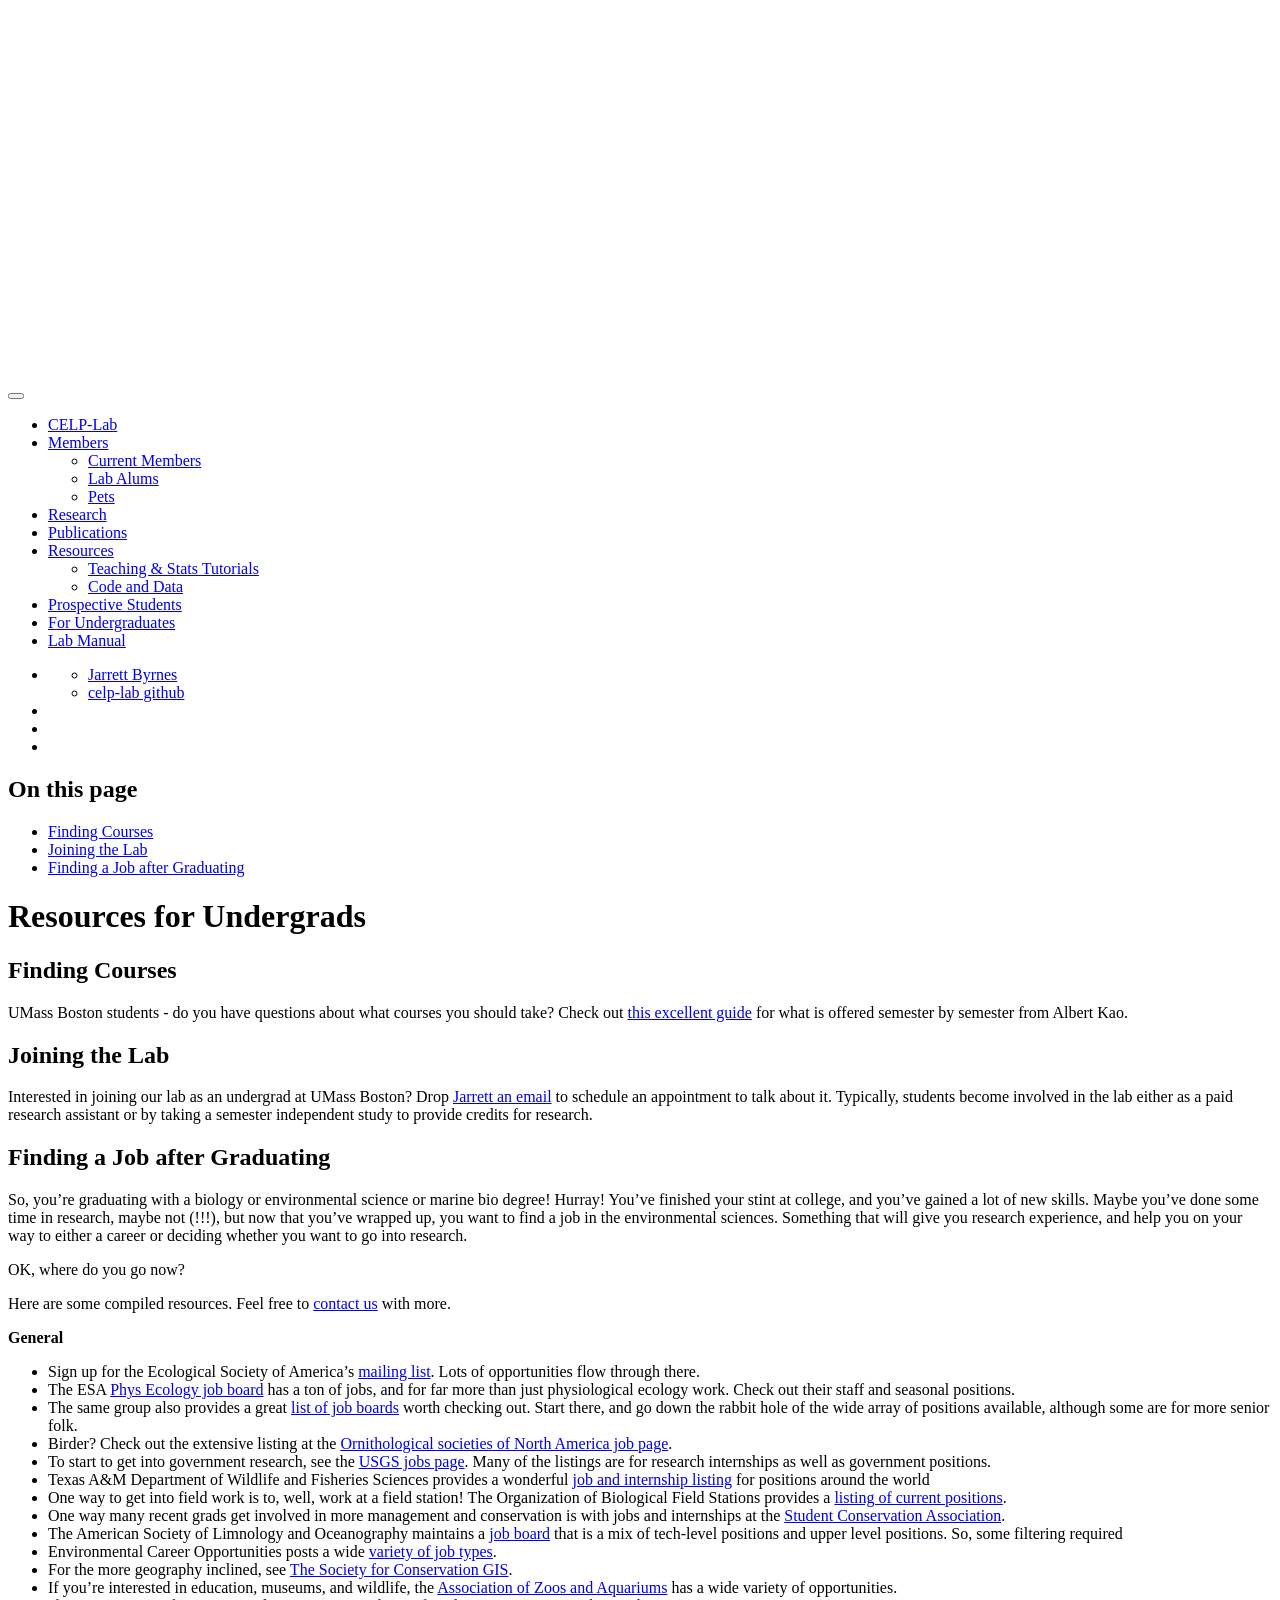
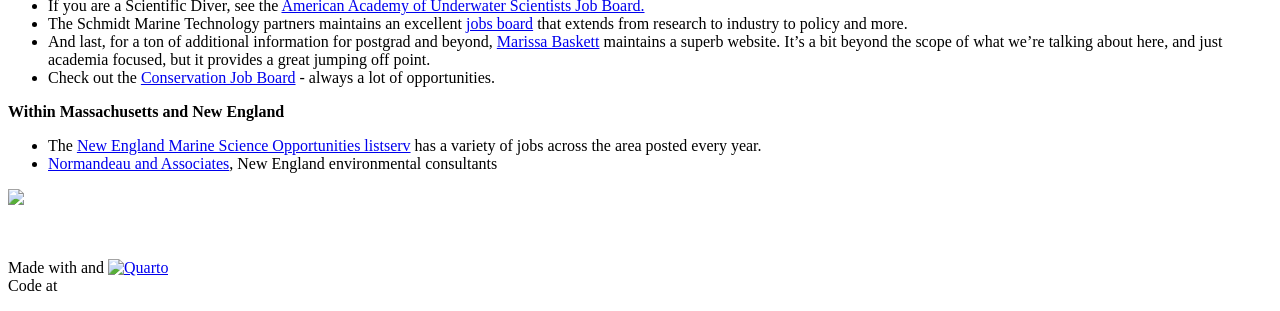
==== docs/undergrad_resources.html @ 290b421e "update with courses" ====
<!DOCTYPE html>
<html xmlns="http://www.w3.org/1999/xhtml" lang="en" xml:lang="en"><head>

<meta charset="utf-8">
<meta name="generator" content="quarto-1.8.25">

<meta name="viewport" content="width=device-width, initial-scale=1.0, user-scalable=yes">


<title>Resources for Undergrads</title>
<style>
code{white-space: pre-wrap;}
span.smallcaps{font-variant: small-caps;}
div.columns{display: flex; gap: min(4vw, 1.5em);}
div.column{flex: auto; overflow-x: auto;}
div.hanging-indent{margin-left: 1.5em; text-indent: -1.5em;}
ul.task-list{list-style: none;}
ul.task-list li input[type="checkbox"] {
  width: 0.8em;
  margin: 0 0.8em 0.2em -1em; /* quarto-specific, see https://github.com/quarto-dev/quarto-cli/issues/4556 */ 
  vertical-align: middle;
}
</style>


<script src="site_libs/quarto-nav/quarto-nav.js"></script>
<script src="site_libs/quarto-nav/headroom.min.js"></script>
<script src="site_libs/clipboard/clipboard.min.js"></script>
<script src="site_libs/quarto-search/autocomplete.umd.js"></script>
<script src="site_libs/quarto-search/fuse.min.js"></script>
<script src="site_libs/quarto-search/quarto-search.js"></script>
<meta name="quarto:offset" content="./">
<script src="site_libs/quarto-html/quarto.js" type="module"></script>
<script src="site_libs/quarto-html/tabsets/tabsets.js" type="module"></script>
<script src="site_libs/quarto-html/axe/axe-check.js" type="module"></script>
<script src="site_libs/quarto-html/popper.min.js"></script>
<script src="site_libs/quarto-html/tippy.umd.min.js"></script>
<script src="site_libs/quarto-html/anchor.min.js"></script>
<link href="site_libs/quarto-html/tippy.css" rel="stylesheet">
<link href="site_libs/quarto-html/quarto-syntax-highlighting-7b89279ff1a6dce999919e0e67d4d9ec.css" rel="stylesheet" id="quarto-text-highlighting-styles">
<script src="site_libs/bootstrap/bootstrap.min.js"></script>
<link href="site_libs/bootstrap/bootstrap-icons.css" rel="stylesheet">
<link href="site_libs/bootstrap/bootstrap-13b4c1af9e6d1f451f222de3dba79446.min.css" rel="stylesheet" append-hash="true" id="quarto-bootstrap" data-mode="light">
<link href="site_libs/quarto-contrib/fontawesome6-1.2.0/all.min.css" rel="stylesheet">
<link href="site_libs/quarto-contrib/fontawesome6-1.2.0/latex-fontsize.css" rel="stylesheet">
<script id="quarto-search-options" type="application/json">{
  "location": "navbar",
  "copy-button": false,
  "collapse-after": 3,
  "panel-placement": "end",
  "type": "overlay",
  "limit": 50,
  "keyboard-shortcut": [
    "f",
    "/",
    "s"
  ],
  "show-item-context": false,
  "language": {
    "search-no-results-text": "No results",
    "search-matching-documents-text": "matching documents",
    "search-copy-link-title": "Copy link to search",
    "search-hide-matches-text": "Hide additional matches",
    "search-more-match-text": "more match in this document",
    "search-more-matches-text": "more matches in this document",
    "search-clear-button-title": "Clear",
    "search-text-placeholder": "",
    "search-detached-cancel-button-title": "Cancel",
    "search-submit-button-title": "Submit",
    "search-label": "Search"
  }
}</script>


<link rel="stylesheet" href="styles.css">
</head>

<body class="nav-fixed quarto-light">

<div id="quarto-search-results"></div>
  <header id="quarto-header" class="headroom fixed-top">
    <nav class="navbar navbar-expand-lg " data-bs-theme="dark">
      <div class="navbar-container container-fluid">
      <div class="navbar-brand-container mx-auto">
    <a href="./index.html" class="navbar-brand navbar-brand-logo">
    </a>
  </div>
            <div id="quarto-search" class="" title="Search"></div>
          <button class="navbar-toggler" type="button" data-bs-toggle="collapse" data-bs-target="#navbarCollapse" aria-controls="navbarCollapse" role="menu" aria-expanded="false" aria-label="Toggle navigation" onclick="if (window.quartoToggleHeadroom) { window.quartoToggleHeadroom(); }">
  <span class="navbar-toggler-icon"></span>
</button>
          <div class="collapse navbar-collapse" id="navbarCollapse">
            <ul class="navbar-nav navbar-nav-scroll me-auto">
  <li class="nav-item">
    <a class="nav-link" href="./index.html"> 
<span class="menu-text">CELP-Lab</span></a>
  </li>  
  <li class="nav-item dropdown ">
    <a class="nav-link dropdown-toggle" href="#" id="nav-menu-members" role="link" data-bs-toggle="dropdown" aria-expanded="false">
 <span class="menu-text">Members</span>
    </a>
    <ul class="dropdown-menu" aria-labelledby="nav-menu-members">    
        <li>
    <a class="dropdown-item" href="./current_members.html">
 <span class="dropdown-text">Current Members</span></a>
  </li>  
        <li>
    <a class="dropdown-item" href="./lab_alums.html">
 <span class="dropdown-text">Lab Alums</span></a>
  </li>  
        <li>
    <a class="dropdown-item" href="./pets.html">
 <span class="dropdown-text">Pets</span></a>
  </li>  
    </ul>
  </li>
  <li class="nav-item">
    <a class="nav-link" href="./research.html"> 
<span class="menu-text">Research</span></a>
  </li>  
  <li class="nav-item">
    <a class="nav-link" href="./publications/index.html"> 
<span class="menu-text">Publications</span></a>
  </li>  
  <li class="nav-item dropdown ">
    <a class="nav-link dropdown-toggle" href="#" id="nav-menu-resources" role="link" data-bs-toggle="dropdown" aria-expanded="false">
 <span class="menu-text">Resources</span>
    </a>
    <ul class="dropdown-menu" aria-labelledby="nav-menu-resources">    
        <li>
    <a class="dropdown-item" href="./teaching.html">
 <span class="dropdown-text">Teaching &amp; Stats Tutorials</span></a>
  </li>  
        <li>
    <a class="dropdown-item" href="./code_data.html">
 <span class="dropdown-text">Code and Data</span></a>
  </li>  
    </ul>
  </li>
  <li class="nav-item">
    <a class="nav-link" href="./prospectives.html"> 
<span class="menu-text">Prospective Students</span></a>
  </li>  
  <li class="nav-item">
    <a class="nav-link active" href="./undergrad_resources.html" aria-current="page"> 
<span class="menu-text">For Undergraduates</span></a>
  </li>  
  <li class="nav-item">
    <a class="nav-link" href="https://celp-lab.github.io/lab-manual/"> 
<span class="menu-text">Lab Manual</span></a>
  </li>  
</ul>
            <ul class="navbar-nav navbar-nav-scroll ms-auto">
  <li class="nav-item dropdown ">
    <a class="nav-link dropdown-toggle" href="#" id="nav-menu-fa-brands-github-" role="link" data-bs-toggle="dropdown" aria-expanded="false">
 <span class="menu-text"><i class="fa-brands fa-github" aria-label="github"></i></span>
    </a>
    <ul class="dropdown-menu dropdown-menu-end" aria-labelledby="nav-menu-fa-brands-github-">    
        <li>
    <a class="dropdown-item" href="https://github.com/jebyrnes">
 <span class="dropdown-text">Jarrett Byrnes</span></a>
  </li>  
        <li>
    <a class="dropdown-item" href="http://githib.com/byrneslab">
 <span class="dropdown-text">celp-lab github</span></a>
  </li>  
    </ul>
  </li>
  <li class="nav-item">
    <a class="nav-link" href="https://bsky.app/profile/jebyrnes.bsky.social/lists/3laooalcpjz2c"> 
<span class="menu-text"><i class="fa-brands fa-bluesky" aria-label="bluesky"></i></span></a>
  </li>  
  <li class="nav-item">
    <a class="nav-link" href="https://www.flickr.com/photos/byrneslab/"> 
<span class="menu-text"><i class="fa-brands fa-flickr" aria-label="flickr"></i></span></a>
  </li>  
  <li class="nav-item">
    <a class="nav-link" href="https://imachordata.com"> 
<span class="menu-text"><i class="fa-solid fa-blog" aria-label="blog"></i></span></a>
  </li>  
</ul>
          </div> <!-- /navcollapse -->
            <div class="quarto-navbar-tools">
</div>
      </div> <!-- /container-fluid -->
    </nav>
</header>
<!-- content -->
<div id="quarto-content" class="quarto-container page-columns page-rows-contents page-layout-article page-navbar">
<!-- sidebar -->
<!-- margin-sidebar -->
    <div id="quarto-margin-sidebar" class="sidebar margin-sidebar">
        <nav id="TOC" role="doc-toc" class="toc-active">
    <h2 id="toc-title">On this page</h2>
   
  <ul>
  <li><a href="#finding-courses" id="toc-finding-courses" class="nav-link active" data-scroll-target="#finding-courses">Finding Courses</a></li>
  <li><a href="#joining-the-lab" id="toc-joining-the-lab" class="nav-link" data-scroll-target="#joining-the-lab">Joining the Lab</a></li>
  <li><a href="#finding-a-job-after-graduating" id="toc-finding-a-job-after-graduating" class="nav-link" data-scroll-target="#finding-a-job-after-graduating">Finding a Job after Graduating</a></li>
  </ul>
</nav>
    </div>
<!-- main -->
<main class="content" id="quarto-document-content">

<header id="title-block-header" class="quarto-title-block default">
<div class="quarto-title">
<h1 class="title">Resources for Undergrads</h1>
</div>



<div class="quarto-title-meta">

    
  
    
  </div>
  


</header>


<section id="finding-courses" class="level2">
<h2 class="anchored" data-anchor-id="finding-courses">Finding Courses</h2>
<p>UMass Boston students - do you have questions about what courses you should take? Check out <a href="https://thekaolab.github.io/UMB_biology_courseGuide/">this excellent guide</a> for what is offered semester by semester from Albert Kao.</p>
</section>
<section id="joining-the-lab" class="level2">
<h2 class="anchored" data-anchor-id="joining-the-lab">Joining the Lab</h2>
<p>Interested in joining our lab as an undergrad at UMass Boston? Drop <a href="mailto:jarrett.byrnes@umb.edu">Jarrett an email</a> to schedule an appointment to talk about it. Typically, students become involved in the lab either as a paid research assistant or by taking a semester independent study to provide credits for research.</p>
</section>
<section id="finding-a-job-after-graduating" class="level2">
<h2 class="anchored" data-anchor-id="finding-a-job-after-graduating">Finding a Job after Graduating</h2>
<p>
So, you’re graduating with a biology or environmental science or marine bio degree! Hurray! You’ve finished your stint at college, and you’ve gained a lot of new skills. Maybe you’ve done some time in research, maybe not (!!!), but now that you’ve wrapped up, you want to find a job in the environmental sciences. Something that will give you research experience, and help you on your way to either a career or deciding whether you want to go into research.
</p>
<p>
OK, where do you go now?
</p>
<p>
Here are some compiled resources. Feel free to <a href="mailto:jarrett.byrnes@umb.edu">contact us</a> with more.
</p>
<p>
<b>General</b>
</p>
<ul>
<li>
Sign up for the Ecological Society of America’s <a href="http://community.esa.org/group.htm?mode=home&amp;igid=35455">mailing list</a>. Lots of opportunities flow through there.
</li>
<li>
The ESA <a href="http://biology.duke.edu/jackson/ecophys/positions.html">Phys Ecology job board</a> has a ton of jobs, and for far more than just physiological ecology work. Check out their staff and seasonal positions.
</li>
<li>
The same group also provides a great <a href="http://biology.duke.edu/jackson/ecophys/joblinks.html">list of job boards</a> worth checking out. Start there, and go down the rabbit hole of the wide array of positions available, although some are for more senior folk.
</li>
<li>
Birder? Check out the extensive listing at the <a href="http://www.osnabirds.org/jobs.aspx">Ornithological societies of North America job page</a>.
</li>
<li>
To start to get into government research, see the <a href="http://www.usgs.gov/ohr/">USGS jobs page</a>. Many of the listings are for research internships as well as government positions.
</li>
<li>
Texas A&amp;M Department of Wildlife and Fisheries Sciences provides a wonderful <a href="http://wfscjobs.tamu.edu/job-board/">job and internship listing</a> for positions around the world
</li>
<li>
One way to get into field work is to, well, work at a field station! The Organization of Biological Field Stations provides a <a href="http://www.obfs.org/news">listing of current positions</a>.
</li>
<li>
One way many recent grads get involved in more management and conservation is with jobs and internships at the <a href="http://www.thesca.org/about/current-openings">Student Conservation Association</a>.
</li>
<li>
The American Society of Limnology and Oceanography maintains a <a href="http://aslo.org/employment/jobs.html">job board</a> that is a mix of tech-level positions and upper level positions. So, some filtering required
</li>
<li>
Environmental Career Opportunities posts a wide <a href="http://www.ecojobs.com/index.php">variety of job types</a>.
</li>
<li>
For the more geography inclined, see <a href="http://www.scgis.org/Lev3Page.aspx?Page3ID=20">The Society for Conservation GIS</a>.
</li>
<li>
If you’re interested in education, museums, and wildlife, the <a href="http://www.aza.org/JobListings/">Association of Zoos and Aquariums</a> has a wide variety of opportunities.
</li>
<li>
If you are a Scientific Diver, see the <a href="https://www.aaus.org/AAUS/Members/JobBoard/AAUS/Job_Posting/MemberJob_Opportunities.aspx">American Academy of Underwater Scientists Job Board.</a>
</li>
<li>
The Schmidt Marine Technology partners maintains an excellent <a href="https://jobs.schmidtmarine.org/jobs">jobs board</a> that extends from research to industry to policy and more.
</li>
<li>
And last, for a ton of additional information for postgrad and beyond, <a href="http://www.des.ucdavis.edu/faculty/baskett/links/academia.html">Marissa Baskett</a> maintains a superb website. It’s a bit beyond the scope of what we’re talking about here, and just academia focused, but it provides a great jumping off point.
</li>
<li>
Check out the <a href="https://www.conservationjobboard.com/">Conservation Job Board</a> - always a lot of opportunities.
</li>
</ul>
<p>
<b>Within Massachusetts and New England</b>
</p>
<ul>
<li>
The <a href="https://groups.google.com/g/ne_marine_sci_opportunities/">New England Marine Science Opportunities listserv</a> has a variety of jobs across the area posted every year.
</li>
<li>
<a href="http://www.normandeau.com/pages/employment/job_opportunities.asp">Normandeau and Associates</a>, New England environmental consultants
</li>
</ul>


</section>

</main> <!-- /main -->
<script id="quarto-html-after-body" type="application/javascript">
  window.document.addEventListener("DOMContentLoaded", function (event) {
    const icon = "";
    const anchorJS = new window.AnchorJS();
    anchorJS.options = {
      placement: 'right',
      icon: icon
    };
    anchorJS.add('.anchored');
    const isCodeAnnotation = (el) => {
      for (const clz of el.classList) {
        if (clz.startsWith('code-annotation-')) {                     
          return true;
        }
      }
      return false;
    }
    const onCopySuccess = function(e) {
      // button target
      const button = e.trigger;
      // don't keep focus
      button.blur();
      // flash "checked"
      button.classList.add('code-copy-button-checked');
      var currentTitle = button.getAttribute("title");
      button.setAttribute("title", "Copied!");
      let tooltip;
      if (window.bootstrap) {
        button.setAttribute("data-bs-toggle", "tooltip");
        button.setAttribute("data-bs-placement", "left");
        button.setAttribute("data-bs-title", "Copied!");
        tooltip = new bootstrap.Tooltip(button, 
          { trigger: "manual", 
            customClass: "code-copy-button-tooltip",
            offset: [0, -8]});
        tooltip.show();    
      }
      setTimeout(function() {
        if (tooltip) {
          tooltip.hide();
          button.removeAttribute("data-bs-title");
          button.removeAttribute("data-bs-toggle");
          button.removeAttribute("data-bs-placement");
        }
        button.setAttribute("title", currentTitle);
        button.classList.remove('code-copy-button-checked');
      }, 1000);
      // clear code selection
      e.clearSelection();
    }
    const getTextToCopy = function(trigger) {
      const outerScaffold = trigger.parentElement.cloneNode(true);
      const codeEl = outerScaffold.querySelector('code');
      for (const childEl of codeEl.children) {
        if (isCodeAnnotation(childEl)) {
          childEl.remove();
        }
      }
      return codeEl.innerText;
    }
    const clipboard = new window.ClipboardJS('.code-copy-button:not([data-in-quarto-modal])', {
      text: getTextToCopy
    });
    clipboard.on('success', onCopySuccess);
    if (window.document.getElementById('quarto-embedded-source-code-modal')) {
      const clipboardModal = new window.ClipboardJS('.code-copy-button[data-in-quarto-modal]', {
        text: getTextToCopy,
        container: window.document.getElementById('quarto-embedded-source-code-modal')
      });
      clipboardModal.on('success', onCopySuccess);
    }
      var localhostRegex = new RegExp(/^(?:http|https):\/\/localhost\:?[0-9]*\//);
      var mailtoRegex = new RegExp(/^mailto:/);
        var filterRegex = new RegExp('/' + window.location.host + '/');
      var isInternal = (href) => {
          return filterRegex.test(href) || localhostRegex.test(href) || mailtoRegex.test(href);
      }
      // Inspect non-navigation links and adorn them if external
     var links = window.document.querySelectorAll('a[href]:not(.nav-link):not(.navbar-brand):not(.toc-action):not(.sidebar-link):not(.sidebar-item-toggle):not(.pagination-link):not(.no-external):not([aria-hidden]):not(.dropdown-item):not(.quarto-navigation-tool):not(.about-link)');
      for (var i=0; i<links.length; i++) {
        const link = links[i];
        if (!isInternal(link.href)) {
          // undo the damage that might have been done by quarto-nav.js in the case of
          // links that we want to consider external
          if (link.dataset.originalHref !== undefined) {
            link.href = link.dataset.originalHref;
          }
        }
      }
    function tippyHover(el, contentFn, onTriggerFn, onUntriggerFn) {
      const config = {
        allowHTML: true,
        maxWidth: 500,
        delay: 100,
        arrow: false,
        appendTo: function(el) {
            return el.parentElement;
        },
        interactive: true,
        interactiveBorder: 10,
        theme: 'quarto',
        placement: 'bottom-start',
      };
      if (contentFn) {
        config.content = contentFn;
      }
      if (onTriggerFn) {
        config.onTrigger = onTriggerFn;
      }
      if (onUntriggerFn) {
        config.onUntrigger = onUntriggerFn;
      }
      window.tippy(el, config); 
    }
    const noterefs = window.document.querySelectorAll('a[role="doc-noteref"]');
    for (var i=0; i<noterefs.length; i++) {
      const ref = noterefs[i];
      tippyHover(ref, function() {
        // use id or data attribute instead here
        let href = ref.getAttribute('data-footnote-href') || ref.getAttribute('href');
        try { href = new URL(href).hash; } catch {}
        const id = href.replace(/^#\/?/, "");
        const note = window.document.getElementById(id);
        if (note) {
          return note.innerHTML;
        } else {
          return "";
        }
      });
    }
    const xrefs = window.document.querySelectorAll('a.quarto-xref');
    const processXRef = (id, note) => {
      // Strip column container classes
      const stripColumnClz = (el) => {
        el.classList.remove("page-full", "page-columns");
        if (el.children) {
          for (const child of el.children) {
            stripColumnClz(child);
          }
        }
      }
      stripColumnClz(note)
      if (id === null || id.startsWith('sec-')) {
        // Special case sections, only their first couple elements
        const container = document.createElement("div");
        if (note.children && note.children.length > 2) {
          container.appendChild(note.children[0].cloneNode(true));
          for (let i = 1; i < note.children.length; i++) {
            const child = note.children[i];
            if (child.tagName === "P" && child.innerText === "") {
              continue;
            } else {
              container.appendChild(child.cloneNode(true));
              break;
            }
          }
          if (window.Quarto?.typesetMath) {
            window.Quarto.typesetMath(container);
          }
          return container.innerHTML
        } else {
          if (window.Quarto?.typesetMath) {
            window.Quarto.typesetMath(note);
          }
          return note.innerHTML;
        }
      } else {
        // Remove any anchor links if they are present
        const anchorLink = note.querySelector('a.anchorjs-link');
        if (anchorLink) {
          anchorLink.remove();
        }
        if (window.Quarto?.typesetMath) {
          window.Quarto.typesetMath(note);
        }
        if (note.classList.contains("callout")) {
          return note.outerHTML;
        } else {
          return note.innerHTML;
        }
      }
    }
    for (var i=0; i<xrefs.length; i++) {
      const xref = xrefs[i];
      tippyHover(xref, undefined, function(instance) {
        instance.disable();
        let url = xref.getAttribute('href');
        let hash = undefined; 
        if (url.startsWith('#')) {
          hash = url;
        } else {
          try { hash = new URL(url).hash; } catch {}
        }
        if (hash) {
          const id = hash.replace(/^#\/?/, "");
          const note = window.document.getElementById(id);
          if (note !== null) {
            try {
              const html = processXRef(id, note.cloneNode(true));
              instance.setContent(html);
            } finally {
              instance.enable();
              instance.show();
            }
          } else {
            // See if we can fetch this
            fetch(url.split('#')[0])
            .then(res => res.text())
            .then(html => {
              const parser = new DOMParser();
              const htmlDoc = parser.parseFromString(html, "text/html");
              const note = htmlDoc.getElementById(id);
              if (note !== null) {
                const html = processXRef(id, note);
                instance.setContent(html);
              } 
            }).finally(() => {
              instance.enable();
              instance.show();
            });
          }
        } else {
          // See if we can fetch a full url (with no hash to target)
          // This is a special case and we should probably do some content thinning / targeting
          fetch(url)
          .then(res => res.text())
          .then(html => {
            const parser = new DOMParser();
            const htmlDoc = parser.parseFromString(html, "text/html");
            const note = htmlDoc.querySelector('main.content');
            if (note !== null) {
              // This should only happen for chapter cross references
              // (since there is no id in the URL)
              // remove the first header
              if (note.children.length > 0 && note.children[0].tagName === "HEADER") {
                note.children[0].remove();
              }
              const html = processXRef(null, note);
              instance.setContent(html);
            } 
          }).finally(() => {
            instance.enable();
            instance.show();
          });
        }
      }, function(instance) {
      });
    }
        let selectedAnnoteEl;
        const selectorForAnnotation = ( cell, annotation) => {
          let cellAttr = 'data-code-cell="' + cell + '"';
          let lineAttr = 'data-code-annotation="' +  annotation + '"';
          const selector = 'span[' + cellAttr + '][' + lineAttr + ']';
          return selector;
        }
        const selectCodeLines = (annoteEl) => {
          const doc = window.document;
          const targetCell = annoteEl.getAttribute("data-target-cell");
          const targetAnnotation = annoteEl.getAttribute("data-target-annotation");
          const annoteSpan = window.document.querySelector(selectorForAnnotation(targetCell, targetAnnotation));
          const lines = annoteSpan.getAttribute("data-code-lines").split(",");
          const lineIds = lines.map((line) => {
            return targetCell + "-" + line;
          })
          let top = null;
          let height = null;
          let parent = null;
          if (lineIds.length > 0) {
              //compute the position of the single el (top and bottom and make a div)
              const el = window.document.getElementById(lineIds[0]);
              top = el.offsetTop;
              height = el.offsetHeight;
              parent = el.parentElement.parentElement;
            if (lineIds.length > 1) {
              const lastEl = window.document.getElementById(lineIds[lineIds.length - 1]);
              const bottom = lastEl.offsetTop + lastEl.offsetHeight;
              height = bottom - top;
            }
            if (top !== null && height !== null && parent !== null) {
              // cook up a div (if necessary) and position it 
              let div = window.document.getElementById("code-annotation-line-highlight");
              if (div === null) {
                div = window.document.createElement("div");
                div.setAttribute("id", "code-annotation-line-highlight");
                div.style.position = 'absolute';
                parent.appendChild(div);
              }
              div.style.top = top - 2 + "px";
              div.style.height = height + 4 + "px";
              div.style.left = 0;
              let gutterDiv = window.document.getElementById("code-annotation-line-highlight-gutter");
              if (gutterDiv === null) {
                gutterDiv = window.document.createElement("div");
                gutterDiv.setAttribute("id", "code-annotation-line-highlight-gutter");
                gutterDiv.style.position = 'absolute';
                const codeCell = window.document.getElementById(targetCell);
                const gutter = codeCell.querySelector('.code-annotation-gutter');
                gutter.appendChild(gutterDiv);
              }
              gutterDiv.style.top = top - 2 + "px";
              gutterDiv.style.height = height + 4 + "px";
            }
            selectedAnnoteEl = annoteEl;
          }
        };
        const unselectCodeLines = () => {
          const elementsIds = ["code-annotation-line-highlight", "code-annotation-line-highlight-gutter"];
          elementsIds.forEach((elId) => {
            const div = window.document.getElementById(elId);
            if (div) {
              div.remove();
            }
          });
          selectedAnnoteEl = undefined;
        };
          // Handle positioning of the toggle
      window.addEventListener(
        "resize",
        throttle(() => {
          elRect = undefined;
          if (selectedAnnoteEl) {
            selectCodeLines(selectedAnnoteEl);
          }
        }, 10)
      );
      function throttle(fn, ms) {
      let throttle = false;
      let timer;
        return (...args) => {
          if(!throttle) { // first call gets through
              fn.apply(this, args);
              throttle = true;
          } else { // all the others get throttled
              if(timer) clearTimeout(timer); // cancel #2
              timer = setTimeout(() => {
                fn.apply(this, args);
                timer = throttle = false;
              }, ms);
          }
        };
      }
        // Attach click handler to the DT
        const annoteDls = window.document.querySelectorAll('dt[data-target-cell]');
        for (const annoteDlNode of annoteDls) {
          annoteDlNode.addEventListener('click', (event) => {
            const clickedEl = event.target;
            if (clickedEl !== selectedAnnoteEl) {
              unselectCodeLines();
              const activeEl = window.document.querySelector('dt[data-target-cell].code-annotation-active');
              if (activeEl) {
                activeEl.classList.remove('code-annotation-active');
              }
              selectCodeLines(clickedEl);
              clickedEl.classList.add('code-annotation-active');
            } else {
              // Unselect the line
              unselectCodeLines();
              clickedEl.classList.remove('code-annotation-active');
            }
          });
        }
    const findCites = (el) => {
      const parentEl = el.parentElement;
      if (parentEl) {
        const cites = parentEl.dataset.cites;
        if (cites) {
          return {
            el,
            cites: cites.split(' ')
          };
        } else {
          return findCites(el.parentElement)
        }
      } else {
        return undefined;
      }
    };
    var bibliorefs = window.document.querySelectorAll('a[role="doc-biblioref"]');
    for (var i=0; i<bibliorefs.length; i++) {
      const ref = bibliorefs[i];
      const citeInfo = findCites(ref);
      if (citeInfo) {
        tippyHover(citeInfo.el, function() {
          var popup = window.document.createElement('div');
          citeInfo.cites.forEach(function(cite) {
            var citeDiv = window.document.createElement('div');
            citeDiv.classList.add('hanging-indent');
            citeDiv.classList.add('csl-entry');
            var biblioDiv = window.document.getElementById('ref-' + cite);
            if (biblioDiv) {
              citeDiv.innerHTML = biblioDiv.innerHTML;
            }
            popup.appendChild(citeDiv);
          });
          return popup.innerHTML;
        });
      }
    }
  });
  </script>
</div> <!-- /content -->
<footer class="footer">
  <div class="nav-footer">
    <div class="nav-footer-left">
<p><a href="https://www.umb.edu/"><img src="./images/New_UMB_Logo_news_042522.jpg" class="img-fluid" style="width:50.0%"></a></p>
</div>   
    <div class="nav-footer-center">
      &nbsp;
    </div>
    <div class="nav-footer-right">
<p>Made with <i class="fa-brands fa-r-project fa-2x" aria-label="r-project"></i> and <a href="https://quarto.org/"><img src="https://quarto.org/quarto.png" alt="Quarto" height="20"></a> <br> Code at <a href="https://github.com/byrneslab/celp-lab"><i class="fa-brands fa-github" aria-label="github"></i></a><br></p>
</div>
  </div>
</footer>




</body></html>
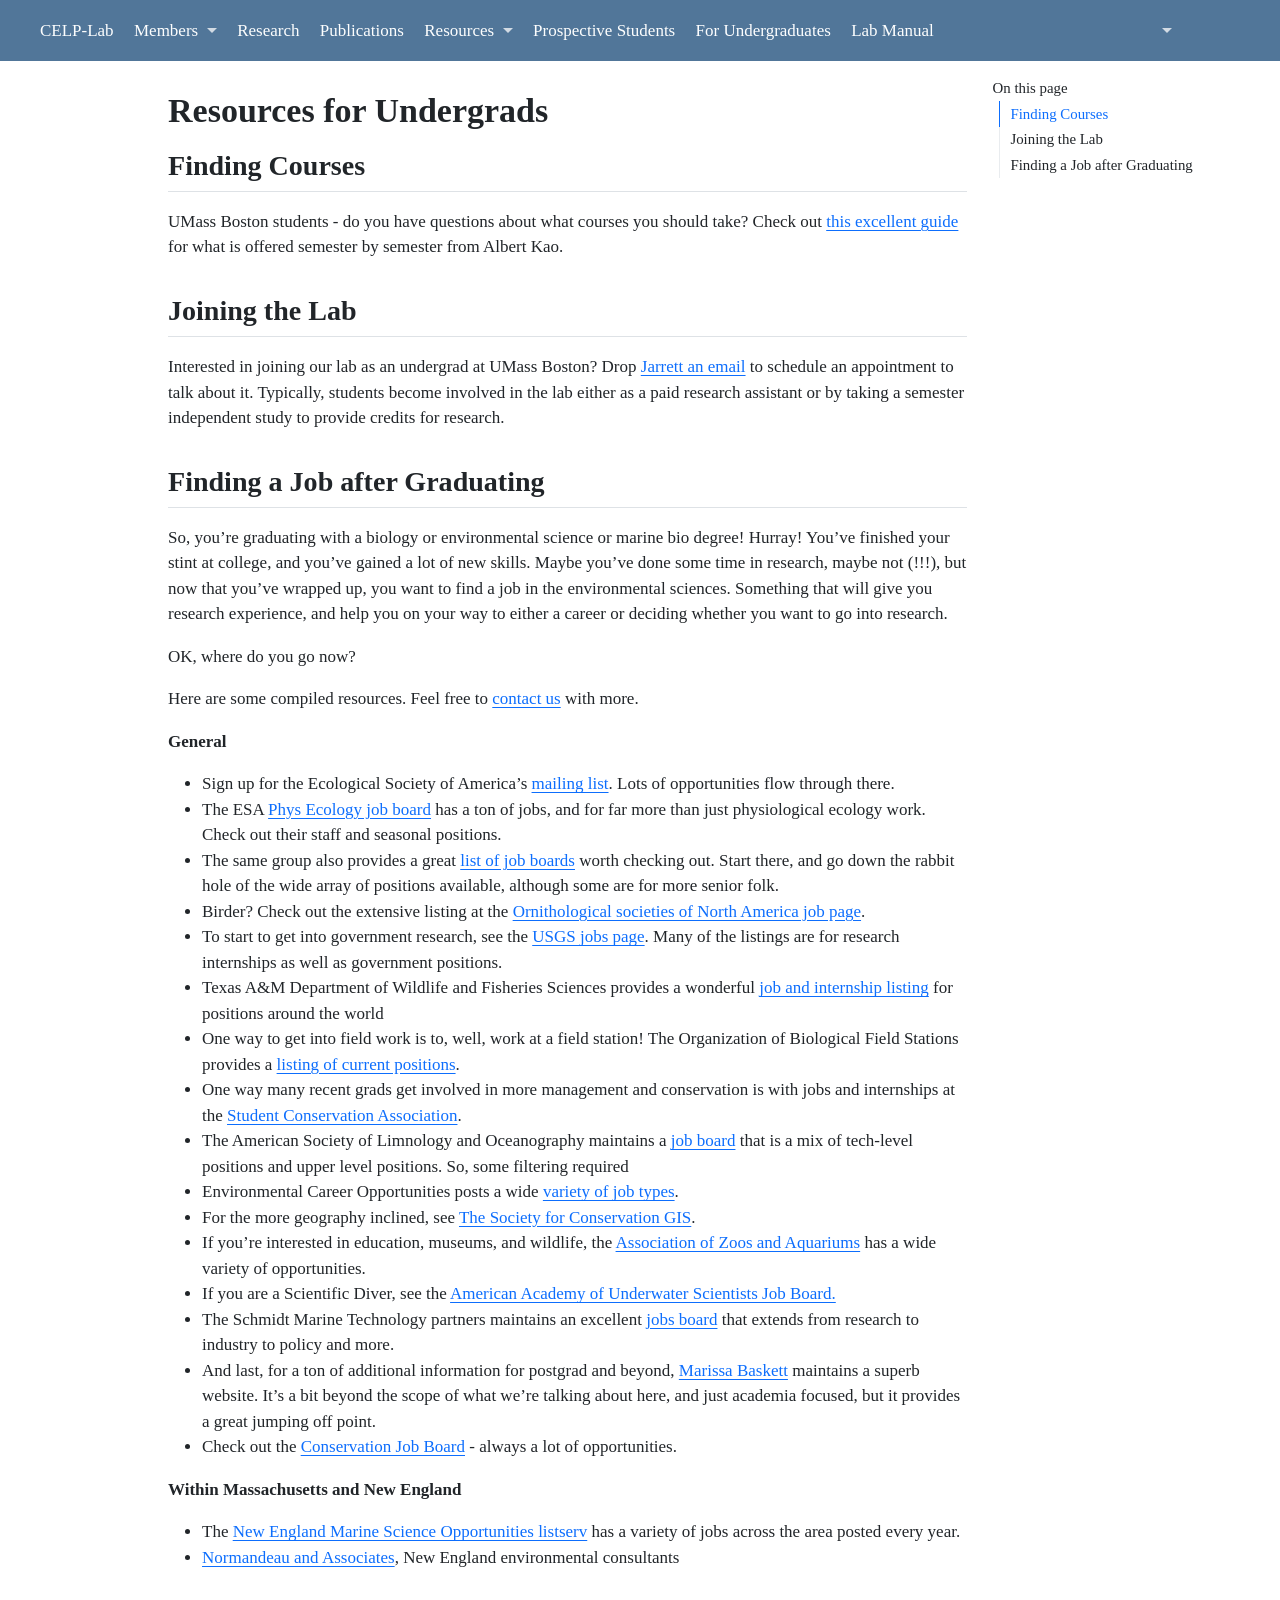
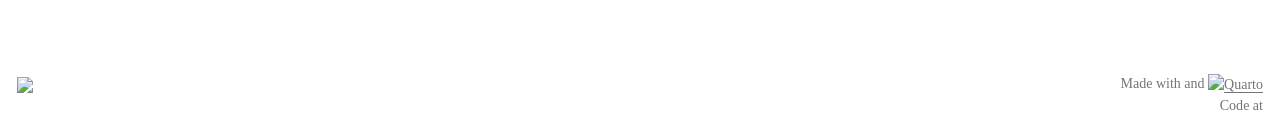
==== commit ddbcdb48: "updating undergrad resources" ====
--- a/docs/undergrad_resources.html
+++ b/docs/undergrad_resources.html
@@ -2,17 +2,23 @@
 <html xmlns="http://www.w3.org/1999/xhtml" lang="en" xml:lang="en"><head>
 
 <meta charset="utf-8">
-<meta name="generator" content="quarto-1.8.25">
+<meta name="generator" content="quarto-1.10.18">
 
 <meta name="viewport" content="width=device-width, initial-scale=1.0, user-scalable=yes">
 
 
 <title>Resources for Undergrads</title>
 <style>
-code{white-space: pre-wrap;}
+/* Default styles provided by pandoc.
+** See https://pandoc.org/MANUAL.html#variables-for-html for config info.
+*/
 span.smallcaps{font-variant: small-caps;}
-div.columns{display: flex; gap: min(4vw, 1.5em);}
-div.column{flex: auto; overflow-x: auto;}
+div.columns{display: flex; gap: 1.5em;}
+div.column{flex: auto;}
+@media screen {
+div.columns{gap: min(4vw, 1.5em);}
+div.column{overflow-x: auto;}
+}
 div.hanging-indent{margin-left: 1.5em; text-indent: -1.5em;}
 ul.task-list{list-style: none;}
 ul.task-list li input[type="checkbox"] {
@@ -32,15 +38,14 @@
 <meta name="quarto:offset" content="./">
 <script src="site_libs/quarto-html/quarto.js" type="module"></script>
 <script src="site_libs/quarto-html/tabsets/tabsets.js" type="module"></script>
-<script src="site_libs/quarto-html/axe/axe-check.js" type="module"></script>
 <script src="site_libs/quarto-html/popper.min.js"></script>
 <script src="site_libs/quarto-html/tippy.umd.min.js"></script>
 <script src="site_libs/quarto-html/anchor.min.js"></script>
 <link href="site_libs/quarto-html/tippy.css" rel="stylesheet">
-<link href="site_libs/quarto-html/quarto-syntax-highlighting-7b89279ff1a6dce999919e0e67d4d9ec.css" rel="stylesheet" id="quarto-text-highlighting-styles">
+<link href="site_libs/quarto-html/quarto-syntax-highlighting-64a204ab8560d761af7679ceaba22944.css" rel="stylesheet" id="quarto-text-highlighting-styles">
 <script src="site_libs/bootstrap/bootstrap.min.js"></script>
 <link href="site_libs/bootstrap/bootstrap-icons.css" rel="stylesheet">
-<link href="site_libs/bootstrap/bootstrap-13b4c1af9e6d1f451f222de3dba79446.min.css" rel="stylesheet" append-hash="true" id="quarto-bootstrap" data-mode="light">
+<link href="site_libs/bootstrap/bootstrap-57cb278a9bfe1fa206a4d7f109849448.min.css" rel="stylesheet" append-hash="true" id="quarto-bootstrap" data-mode="light">
 <link href="site_libs/quarto-contrib/fontawesome6-1.2.0/all.min.css" rel="stylesheet">
 <link href="site_libs/quarto-contrib/fontawesome6-1.2.0/latex-fontsize.css" rel="stylesheet">
 <script id="quarto-search-options" type="application/json">{
@@ -81,10 +86,6 @@
   <header id="quarto-header" class="headroom fixed-top">
     <nav class="navbar navbar-expand-lg " data-bs-theme="dark">
       <div class="navbar-container container-fluid">
-      <div class="navbar-brand-container mx-auto">
-    <a href="./index.html" class="navbar-brand navbar-brand-logo">
-    </a>
-  </div>
             <div id="quarto-search" class="" title="Search"></div>
           <button class="navbar-toggler" type="button" data-bs-toggle="collapse" data-bs-target="#navbarCollapse" aria-controls="navbarCollapse" role="menu" aria-expanded="false" aria-label="Toggle navigation" onclick="if (window.quartoToggleHeadroom) { window.quartoToggleHeadroom(); }">
   <span class="navbar-toggler-icon"></span>
--- a/docs/site_libs/quarto-html/quarto-syntax-highlighting-64a204ab8560d761af7679ceaba22944.css
+++ b/docs/site_libs/quarto-html/quarto-syntax-highlighting-64a204ab8560d761af7679ceaba22944.css
@@ -0,0 +1,236 @@
+/* quarto syntax highlight colors */
+:root {
+  --quarto-hl-ot-color: #003B4F;
+  --quarto-hl-at-color: #657422;
+  --quarto-hl-ss-color: #20794D;
+  --quarto-hl-an-color: #5E5E5E;
+  --quarto-hl-fu-color: #4758AB;
+  --quarto-hl-st-color: #20794D;
+  --quarto-hl-cf-color: #003B4F;
+  --quarto-hl-op-color: #5E5E5E;
+  --quarto-hl-er-color: #AD0000;
+  --quarto-hl-bn-color: #AD0000;
+  --quarto-hl-al-color: #AD0000;
+  --quarto-hl-va-color: #111111;
+  --quarto-hl-bu-color: inherit;
+  --quarto-hl-ex-color: inherit;
+  --quarto-hl-pp-color: #AD0000;
+  --quarto-hl-in-color: #5E5E5E;
+  --quarto-hl-vs-color: #20794D;
+  --quarto-hl-wa-color: #5E5E5E;
+  --quarto-hl-do-color: #5E5E5E;
+  --quarto-hl-im-color: #00769E;
+  --quarto-hl-ch-color: #20794D;
+  --quarto-hl-dt-color: #AD0000;
+  --quarto-hl-fl-color: #AD0000;
+  --quarto-hl-co-color: #5E5E5E;
+  --quarto-hl-cv-color: #5E5E5E;
+  --quarto-hl-cn-color: #8f5902;
+  --quarto-hl-sc-color: #5E5E5E;
+  --quarto-hl-dv-color: #AD0000;
+  --quarto-hl-kw-color: #003B4F;
+}
+
+/* other quarto variables */
+:root {
+  --quarto-font-monospace: SFMono-Regular, Menlo, Monaco, Consolas, "Liberation Mono", "Courier New", monospace;
+}
+
+/* syntax highlight based on Pandoc's rules */
+pre > code.sourceCode > span {
+  color: #003B4F;
+}
+
+code.sourceCode > span {
+  color: #003B4F;
+}
+
+div.sourceCode,
+div.sourceCode pre.sourceCode {
+  color: #003B4F;
+}
+
+/* Normal */
+code span {
+  color: #003B4F;
+}
+
+/* Alert */
+code span.al {
+  color: #AD0000;
+  font-style: inherit;
+}
+
+/* Annotation */
+code span.an {
+  color: #5E5E5E;
+  font-style: inherit;
+}
+
+/* Attribute */
+code span.at {
+  color: #657422;
+  font-style: inherit;
+}
+
+/* BaseN */
+code span.bn {
+  color: #AD0000;
+  font-style: inherit;
+}
+
+/* BuiltIn */
+code span.bu {
+  font-style: inherit;
+}
+
+/* ControlFlow */
+code span.cf {
+  color: #003B4F;
+  font-weight: bold;
+  font-style: inherit;
+}
+
+/* Char */
+code span.ch {
+  color: #20794D;
+  font-style: inherit;
+}
+
+/* Constant */
+code span.cn {
+  color: #8f5902;
+  font-style: inherit;
+}
+
+/* Comment */
+code span.co {
+  color: #5E5E5E;
+  font-style: inherit;
+}
+
+/* CommentVar */
+code span.cv {
+  color: #5E5E5E;
+  font-style: italic;
+}
+
+/* Documentation */
+code span.do {
+  color: #5E5E5E;
+  font-style: italic;
+}
+
+/* DataType */
+code span.dt {
+  color: #AD0000;
+  font-style: inherit;
+}
+
+/* DecVal */
+code span.dv {
+  color: #AD0000;
+  font-style: inherit;
+}
+
+/* Error */
+code span.er {
+  color: #AD0000;
+  font-style: inherit;
+}
+
+/* Extension */
+code span.ex {
+  font-style: inherit;
+}
+
+/* Float */
+code span.fl {
+  color: #AD0000;
+  font-style: inherit;
+}
+
+/* Function */
+code span.fu {
+  color: #4758AB;
+  font-style: inherit;
+}
+
+/* Import */
+code span.im {
+  color: #00769E;
+  font-style: inherit;
+}
+
+/* Information */
+code span.in {
+  color: #5E5E5E;
+  font-style: inherit;
+}
+
+/* Keyword */
+code span.kw {
+  color: #003B4F;
+  font-weight: bold;
+  font-style: inherit;
+}
+
+/* Operator */
+code span.op {
+  color: #5E5E5E;
+  font-style: inherit;
+}
+
+/* Other */
+code span.ot {
+  color: #003B4F;
+  font-style: inherit;
+}
+
+/* Preprocessor */
+code span.pp {
+  color: #AD0000;
+  font-style: inherit;
+}
+
+/* SpecialChar */
+code span.sc {
+  color: #5E5E5E;
+  font-style: inherit;
+}
+
+/* SpecialString */
+code span.ss {
+  color: #20794D;
+  font-style: inherit;
+}
+
+/* String */
+code span.st {
+  color: #20794D;
+  font-style: inherit;
+}
+
+/* Variable */
+code span.va {
+  color: #111111;
+  font-style: inherit;
+}
+
+/* VerbatimString */
+code span.vs {
+  color: #20794D;
+  font-style: inherit;
+}
+
+/* Warning */
+code span.wa {
+  color: #5E5E5E;
+  font-style: italic;
+}
+
+.prevent-inlining {
+  content: "</";
+}
+
+/*# sourceMappingURL=9d8d5bb603a83b8298b89080a598c93b.css.map */
